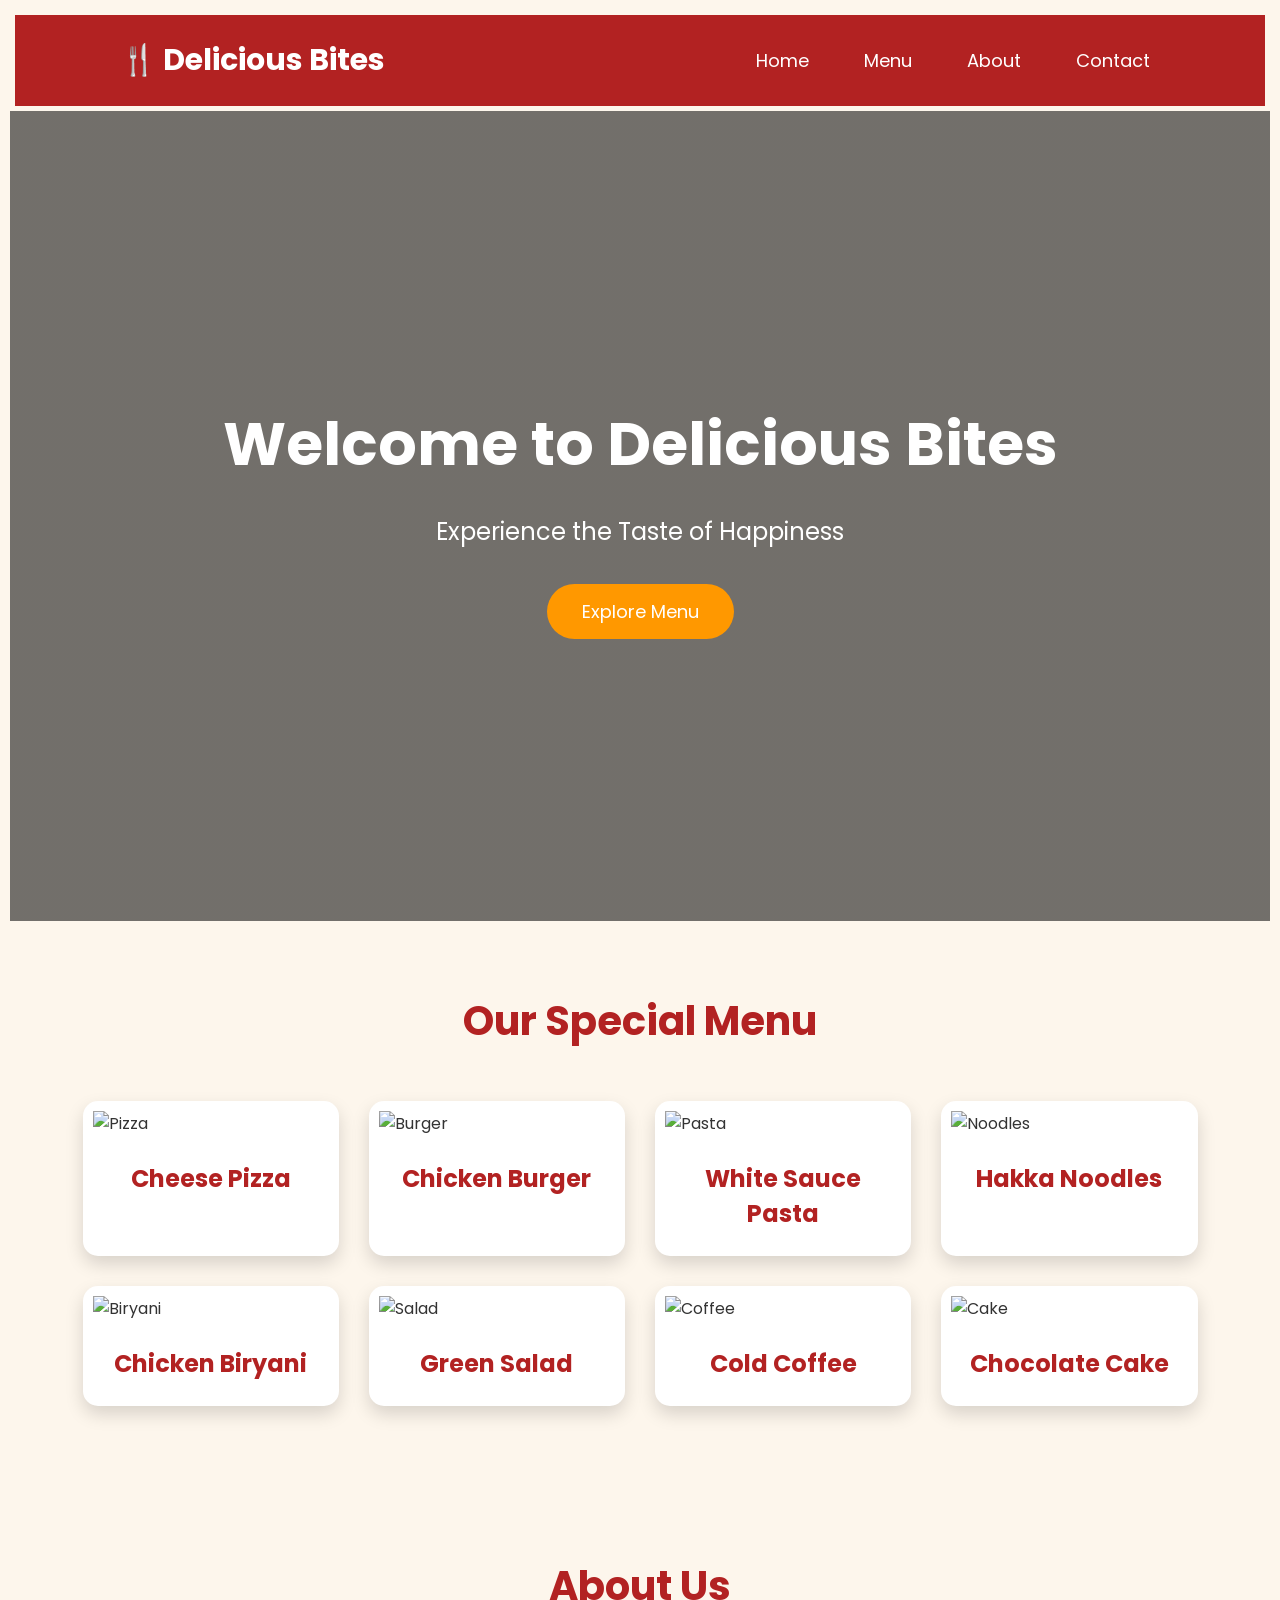
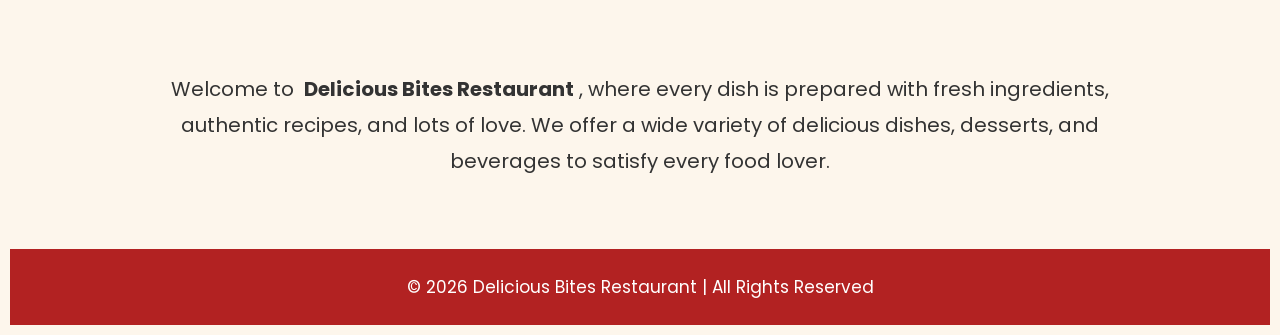
==== index.html @ b78ce376 "Restaurant Menu" ====
<!DOCTYPE html>
<html lang="en">
<head>
    <meta charset="UTF-8">
    <meta name="viewport" content="width=device-width, initial-scale=1.0">
    <title>Delicious Bites Restaurant</title>
    <link rel="stylesheet" href="style.css">
</head>
<body>

    <!-- Navigation Bar -->
    <header>
        <nav class="navbar">
            <h2 class="logo">🍴 Delicious Bites</h2>

            <ul class="nav-links">
                <li><a href="#">Home</a></li>
                <li><a href="#menu">Menu</a></li>
                <li><a href="#about">About</a></li>
                <li><a href="#">Contact</a></li>
            </ul>
        </nav>
    </header>

    <!-- Hero Section -->
    <section class="hero">
        <div class="hero-content">
            <h1>Welcome to Delicious Bites</h1>
            <p>Experience the Taste of Happiness</p>

            <a href="#menu" class="btn">Explore Menu</a>
        </div>
    </section>

    <!-- Menu Section -->
    <section id="menu">

        <h2 class="section-title">Our Special Menu</h2>

        <div class="menu-container">

            <!-- Pizza -->
            <a href="pizza.html" class="card">
                <img src="images/pizza.jpg" alt="Pizza">
                <h3>Cheese Pizza</h3>
            </a>

            <!-- Burger -->
            <a href="burger.html" class="card">
                <img src="images/burger.jpg" alt="Burger">
                <h3>Chicken Burger</h3>
            </a>

            <!-- Pasta -->
            <a href="pasta.html" class="card">
                <img src="images/pasta.jpg" alt="Pasta">
                <h3>White Sauce Pasta</h3>
            </a>

            <!-- Noodles -->
            <a href="noodles.html" class="card">
                <img src="images/noodles.jpg" alt="Noodles">
                <h3>Hakka Noodles</h3>
            </a>

            <!-- Biryani -->
            <a href="biryani.html" class="card">
                <img src="images/biryani.jpg" alt="Biryani">
                <h3>Chicken Biryani</h3>
            </a>

            <!-- Salad -->
            <a href="salad.html" class="card">
                <img src="images/salad.jpg" alt="Salad">
                <h3>Green Salad</h3>
            </a>

            <!-- Coffee -->
            <a href="coffee.html" class="card">
                <img src="images/coffee.jpg" alt="Coffee">
                <h3>Cold Coffee</h3>
            </a>

            <!-- Cake -->
            <a href="cake.html" class="card">
                <img src="images/cake.jpg" alt="Cake">
                <h3>Chocolate Cake</h3>
            </a>

        </div>

    </section>

    <!-- About Section -->
    <section id="about">

        <h2 class="section-title">About Us</h2>

        <div class="about">

            <p>
                Welcome to <strong>Delicious Bites Restaurant</strong>,
                where every dish is prepared with fresh ingredients,
                authentic recipes, and lots of love.

                We offer a wide variety of delicious dishes, desserts,
                and beverages to satisfy every food lover.
            </p>

        </div>

    </section>

    <!-- Footer -->
    <footer>

        <p>© 2026 Delicious Bites Restaurant | All Rights Reserved</p>

    </footer>

</body>
</html>
---- style.css ----
/* Google Font */
@import url('https://fonts.googleapis.com/css2?family=Poppins:wght@300;400;500;600;700&display=swap');

/* Reset */
*{
    margin:0;
    padding:5px;
    box-sizing:border-box;
    font-family:'Poppins',sans-serif;
    scroll-behavior:smooth;
}

body{
    background:#fdf6ec;
    color:#333;
}

/* ================= NAVBAR ================= */

header{
    position:sticky;
    top:0;
    z-index:1000;
}

.navbar{
    display:flex;
    justify-content:space-between;
    align-items:center;
    background:#b22222;
    padding:18px 8%;
}

.logo{
    color:white;
    font-size:30px;
    font-weight:bold;
}

.nav-links{
    list-style:none;
    display:flex;
    gap:35px;
}

.nav-links a{
    color:white;
    text-decoration:none;
    font-size:18px;
    transition:0.3s;
}

.nav-links a:hover{
    color:#ffd700;
}

/* ================= HERO ================= */

.hero{
    height:90vh;
    background:
        linear-gradient(rgba(0,0,0,.55),rgba(0,0,0,.55)),
        url("images/hero.jpg") center/cover no-repeat;

    display:flex;
    justify-content:center;
    align-items:center;
    text-align:center;
}

.hero-content h1{
    color:white;
    font-size:60px;
    margin-bottom:15px;
}

.hero-content p{
    color:white;
    font-size:24px;
    margin-bottom:30px;
}

.btn{
    display:inline-block;
    text-decoration:none;
    background:#ff9800;
    color:white;
    padding:14px 35px;
    border-radius:30px;
    font-size:18px;
    transition:.3s;
}

.btn:hover{
    background:#ff5722;
    transform:scale(1.05);
}

/* ================= SECTION ================= */

.section-title{
    text-align:center;
    font-size:40px;
    color:#b22222;
    margin:60px 0 40px;
}

/* ================= MENU ================= */

.menu-container{

    width:90%;
    margin:auto;

    display:grid;
    grid-template-columns:repeat(auto-fit,minmax(250px,1fr));
    gap:30px;

    margin-bottom:70px;
}

.card{

    text-decoration:none;
    color:#333;

    background:white;

    border-radius:15px;

    overflow:hidden;

    box-shadow:0 8px 18px rgba(0,0,0,.15);

    transition:.4s;
}

.card:hover{

    transform:translateY(-10px);

    box-shadow:0 15px 30px rgba(0,0,0,.3);

}

.card img{

    width:100%;

    height:220px;

    object-fit:cover;

    transition:.5s;
}

.card:hover img{

    transform:scale(1.08);

}

.card h3{

    text-align:center;

    padding:20px;

    font-size:24px;

    color:#b22222;

}

/* ================= ABOUT ================= */

.about{

    width:80%;

    margin:auto;

    text-align:center;

    font-size:20px;

    line-height:1.8;

    padding-bottom:60px;

}

/* ================= FOOTER ================= */

footer{

    background:#b22222;

    color:white;

    text-align:center;

    padding:20px;

    font-size:17px;

}

/* ================= RESPONSIVE ================= */

@media(max-width:768px){

.navbar{

    flex-direction:column;

    gap:15px;

}

.nav-links{

    flex-direction:column;

    align-items:center;

    gap:15px;

}

.hero-content h1{

    font-size:38px;

}

.hero-content p{

    font-size:18px;

}

.section-title{

    font-size:32px;

}

.about{

    width:90%;

    font-size:18px;

}

}
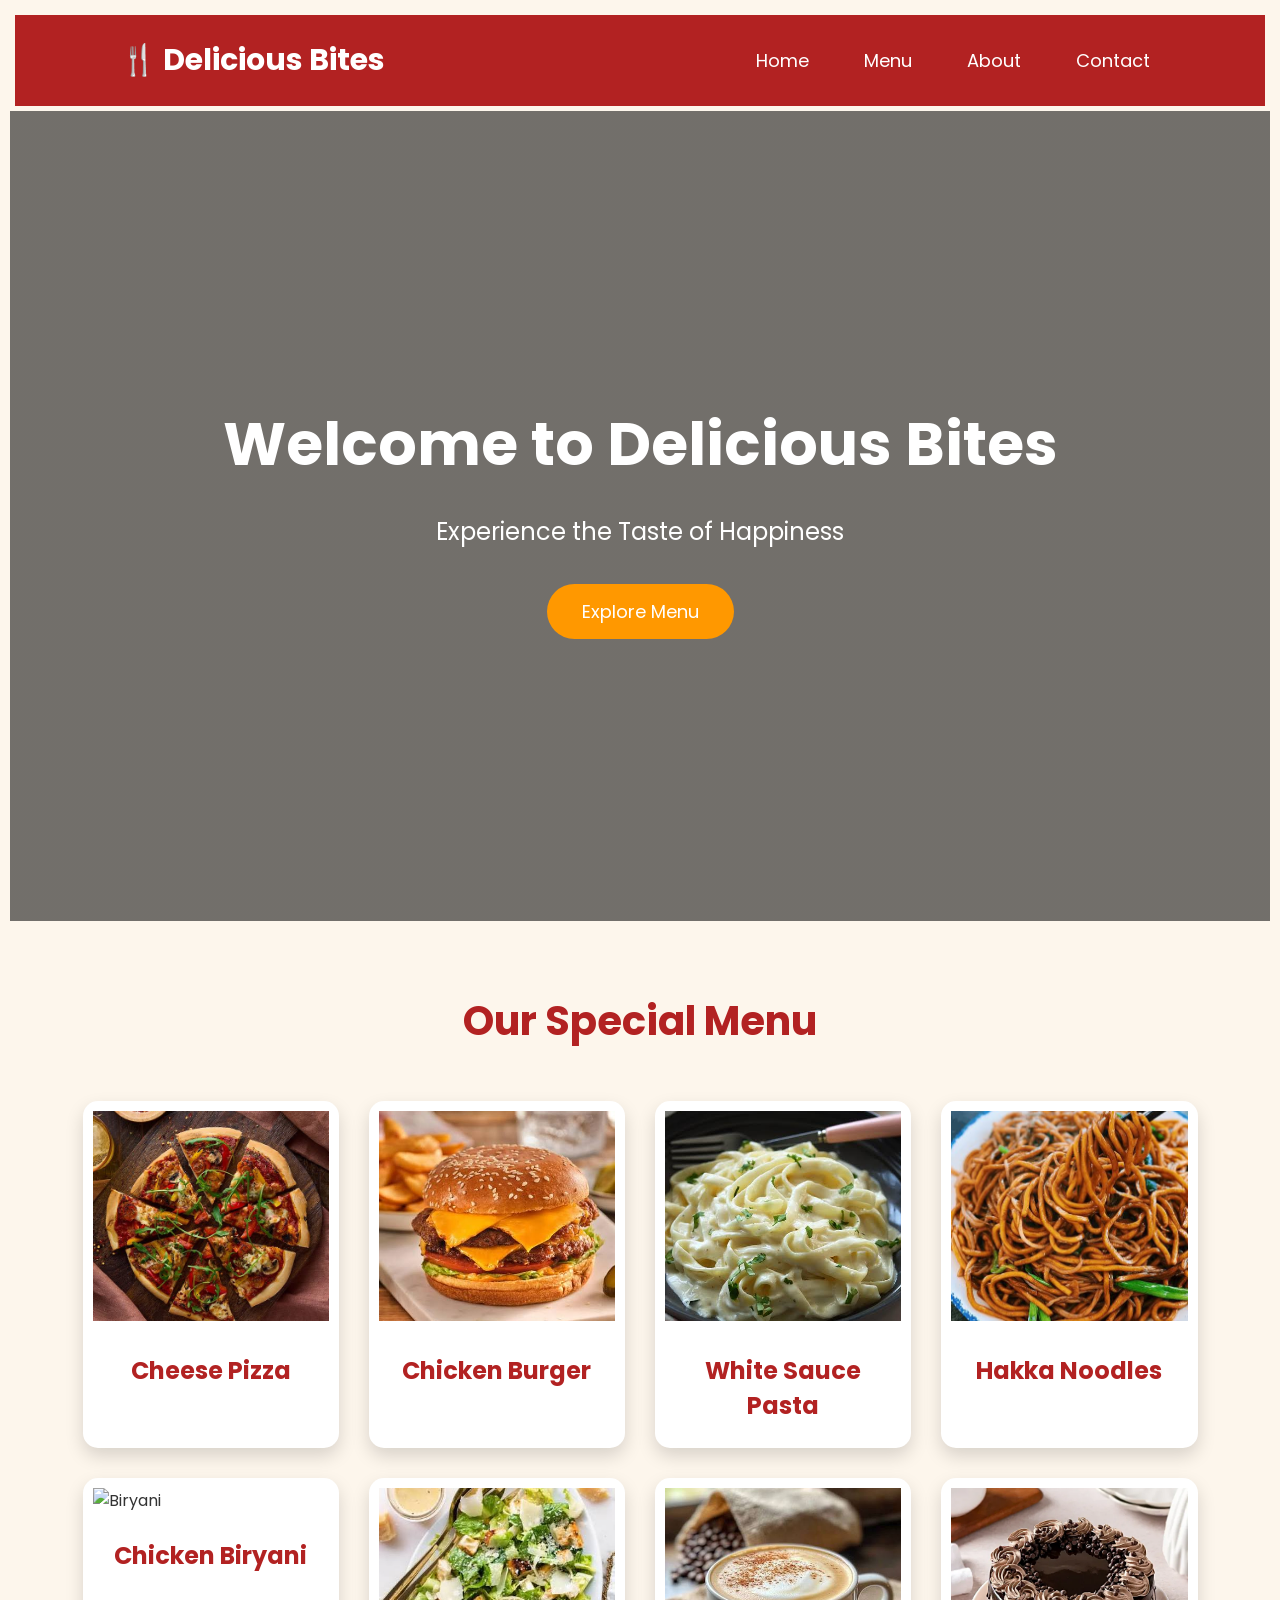
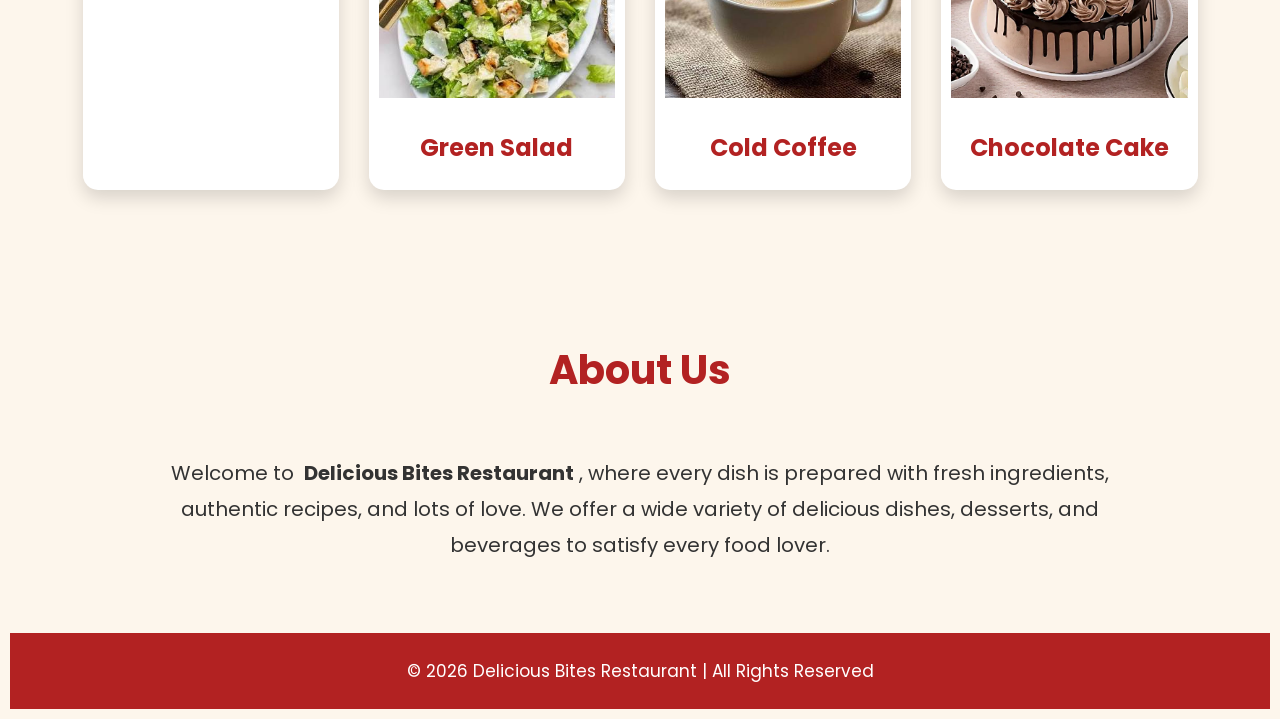
==== commit 250cbac0: "Updated project" ====
--- a/index.html
+++ b/index.html
@@ -40,26 +40,26 @@
         <div class="menu-container">
 
             <!-- Pizza -->
-            <a href="pizza.html" class="card">
-                <img src="images/pizza.jpg" alt="Pizza">
+            <a href="index.html" class="card">
+                <img src="pizza.jpg" alt="Pizza">
                 <h3>Cheese Pizza</h3>
             </a>
 
             <!-- Burger -->
             <a href="burger.html" class="card">
-                <img src="images/burger.jpg" alt="Burger">
+                <img src="burger.jpg" alt="Burger">
                 <h3>Chicken Burger</h3>
             </a>
 
             <!-- Pasta -->
             <a href="pasta.html" class="card">
-                <img src="images/pasta.jpg" alt="Pasta">
+                <img src="pasta.jpg" alt="Pasta">
                 <h3>White Sauce Pasta</h3>
             </a>
 
             <!-- Noodles -->
             <a href="noodles.html" class="card">
-                <img src="images/noodles.jpg" alt="Noodles">
+                <img src="noodles.jpg" alt="Noodles">
                 <h3>Hakka Noodles</h3>
             </a>
 
@@ -71,19 +71,19 @@
 
             <!-- Salad -->
             <a href="salad.html" class="card">
-                <img src="images/salad.jpg" alt="Salad">
+                <img src="Greensalad.jpg" alt="Salad">
                 <h3>Green Salad</h3>
             </a>
 
             <!-- Coffee -->
             <a href="coffee.html" class="card">
-                <img src="images/coffee.jpg" alt="Coffee">
+                <img src="Coldcoffe.jpg" alt="Coffee">
                 <h3>Cold Coffee</h3>
             </a>
 
             <!-- Cake -->
             <a href="cake.html" class="card">
-                <img src="images/cake.jpg" alt="Cake">
+                <img src="Chocolate.webp" alt="Cake">
                 <h3>Chocolate Cake</h3>
             </a>
 
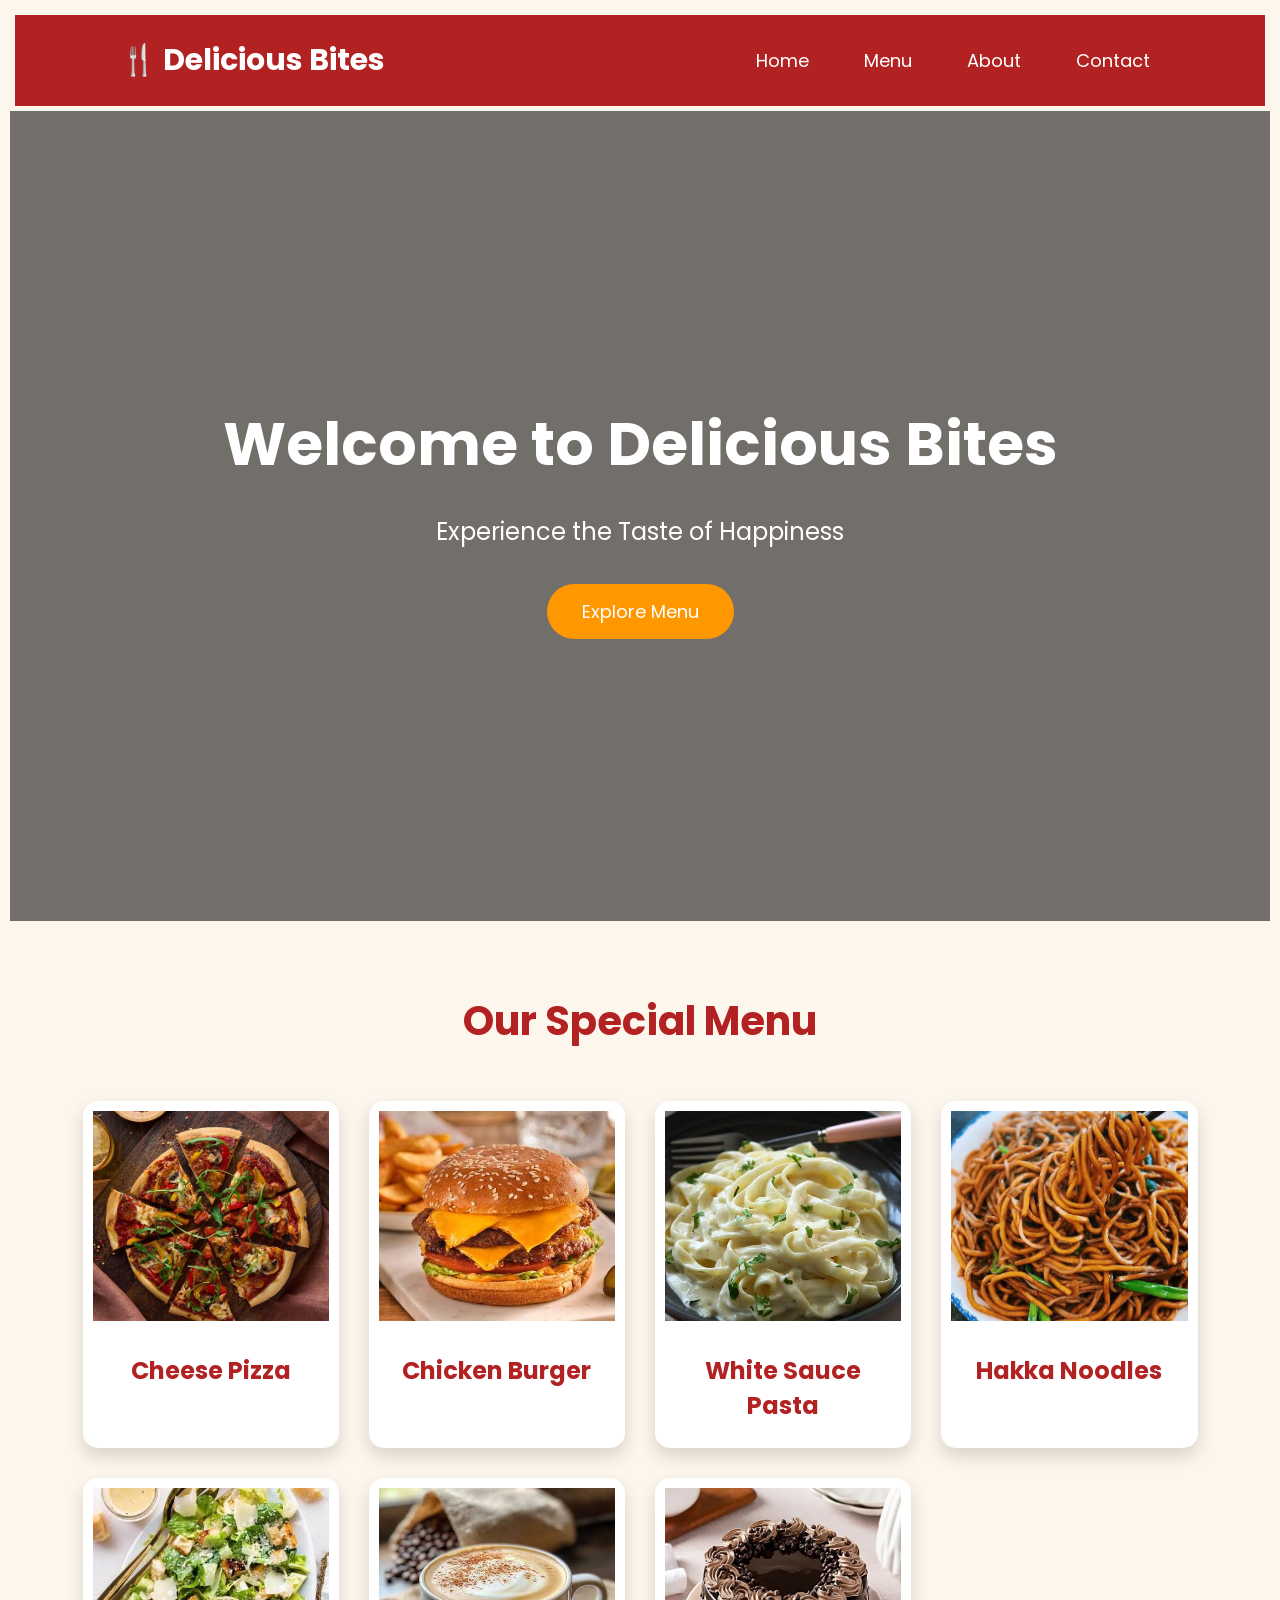
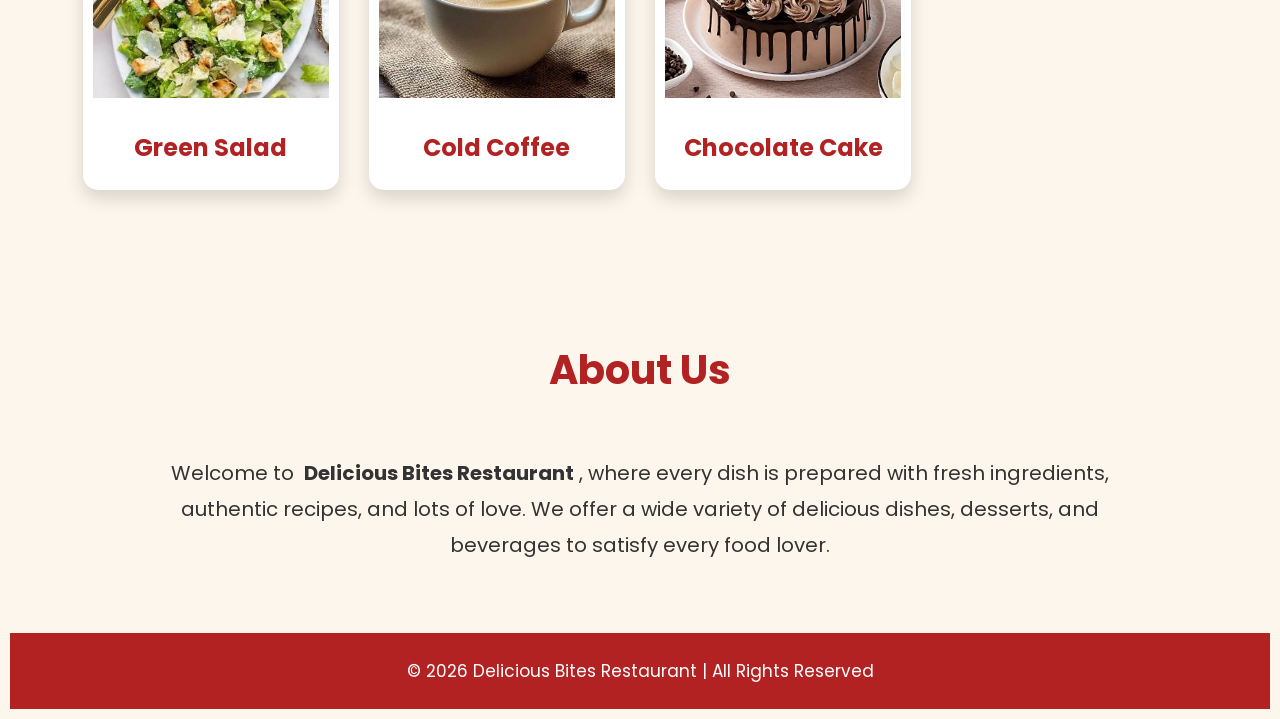
==== commit b4a9080d: "Update index.html" ====
--- a/index.html
+++ b/index.html
@@ -63,12 +63,6 @@
                 <h3>Hakka Noodles</h3>
             </a>
 
-            <!-- Biryani -->
-            <a href="biryani.html" class="card">
-                <img src="images/biryani.jpg" alt="Biryani">
-                <h3>Chicken Biryani</h3>
-            </a>
-
             <!-- Salad -->
             <a href="salad.html" class="card">
                 <img src="Greensalad.jpg" alt="Salad">
@@ -119,4 +113,4 @@
     </footer>
 
 </body>
-</html>+</html>
